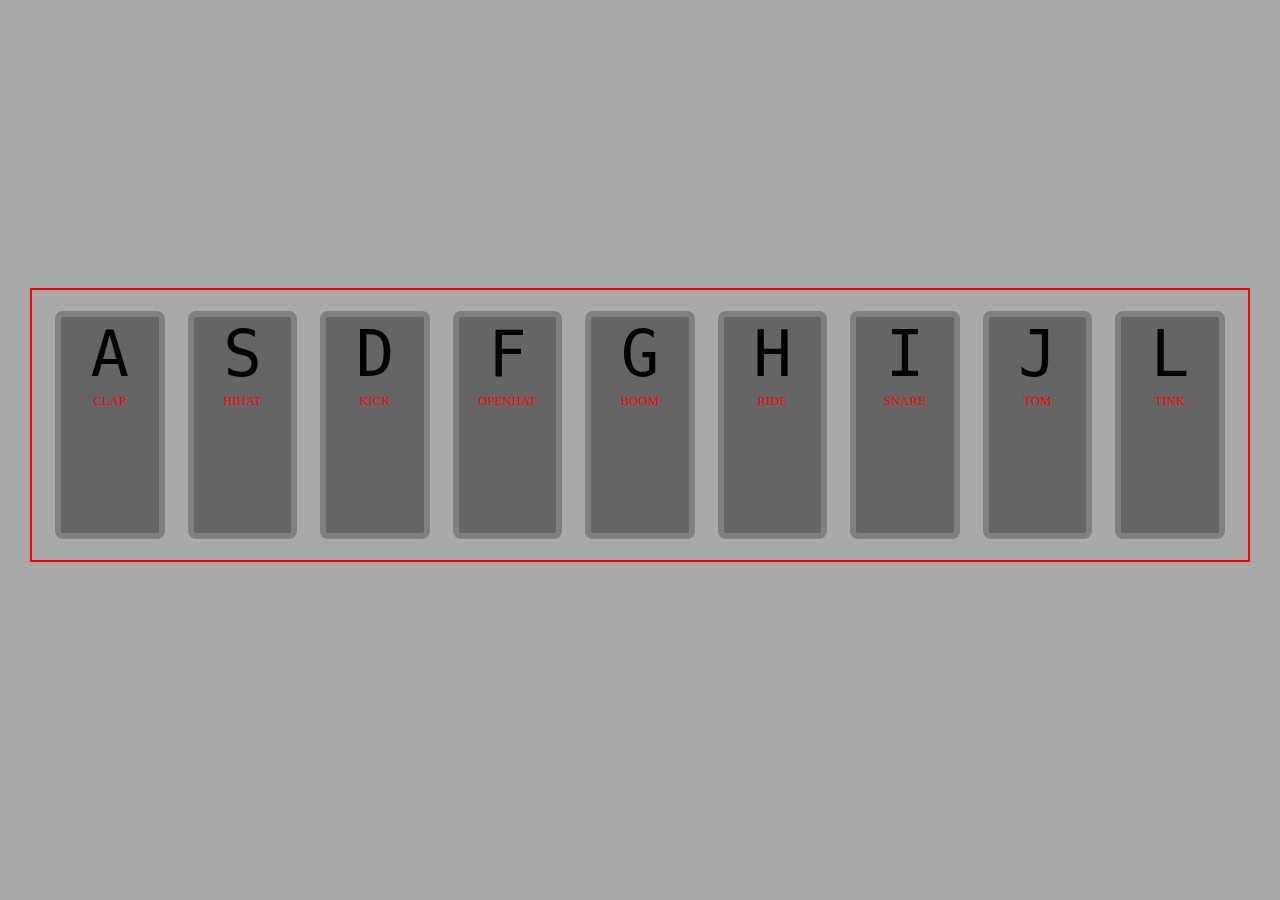
==== Drums/index.html @ 9c658da7 "Added files" ====
<!DOCTYPE html>
<html lang="en">
    <head>
        <meta charset="UTF-8">
        <meta name="viewport" content="widths=device-width, initial-scale=1.0">
        <title>Document</title>
        <link rel="stylesheet" href="index.css">
    </head>
    <body>
        <div class="keys">
            <div class="key" data-key="65">
                <kbd>A</kbd>
              <span>Clap</span>
            </div>
            <div class="key" data-key="83">
                <kbd>S</kbd>
                <span>HIhat</span>
            </div>
            <div class="key" data-key="68">
                <kbd>D</kbd>
                <span>Kick</span>
            </div>
            <div class="key" data-key="70">
                <kbd>F</kbd>
                <span>OPENHAT</span>
            </div>
            <div class="key" data-key="71">
                <kbd>G</kbd>
                <span>BOOM</span>
            </div>
            <div class="key" data-key="72">
                <kbd>H</kbd>
                <span>RIDE</span>
            </div>
            <div class="key" data-key="73">
                <kbd>I</kbd>
                <span>SNARE</span>
            </div>
            <div class="key" data-key="74">
                <kbd>J</kbd>
                <span>TOM</span>
            </div>
            <div class="key" data-key="76">
                <kbd>L</kbd>
                <span>TINK</span>
            </div>
        </div>
    <audio data-key="65" src="./sounds/Clap-1.wav"></audio>
    <audio data-key="83" src="./sounds/Closed-Hi-Hat-1.wav"></audio>
    <audio data-key="68" src="./sounds/kick.wav"></audio>
    <audio data-key="70" src="./sounds/openhat.wav"></audio>
    <audio data-key="71" src="./sounds/ride.wav"></audio>
    <audio data-key="72" src="./sounds/E-Mu-Proteus-FX-Wacky-Snare.wav"></audio>
    <audio data-key="73" src="./sounds/Bounce.wav"></audio>
    <audio data-key="674" src="./sounds/Electronic-Tom-1.wav"></audio>
    <audio data-key="76" src="./sounds/Explosion+1.wav"></audio>
    <script src="index.js"></script>
</body>
</html>
---- Drums/index.css ----
*
{
    margin: 0px;
    padding: 0px;
}

body
{
    height: 50vw;
    width: 100vw;
    background-color:darkgray;
    background-size: 100% 100%;
}
.keys
{
    width: 95%;
    position: relative;
    top: 32vh;
    height: 30vh;
    display: flex;
    margin: 0 auto;
    border: 2px solid red;
    justify-content: space-evenly;
    align-items: center;
}
.key
{
 border-radius: 0.5rem;   
 border: 0.4rem solid gray;
height: 80%;
width: 8%;
text-align: center;
background-color: rgba(0,0,0,0.4);
transition: all 0.07s ease;
}
kbd
{
  display: block;
  font-size: 4rem;
}
span
{
    font-size: 0.8rem;
    color: red;
    text-transform: uppercase;
}
.playing
{
    transform: scale(1.1);
    border-color: #ffc600;
    box-shadow: 0 0 1rem #ffc600;
}
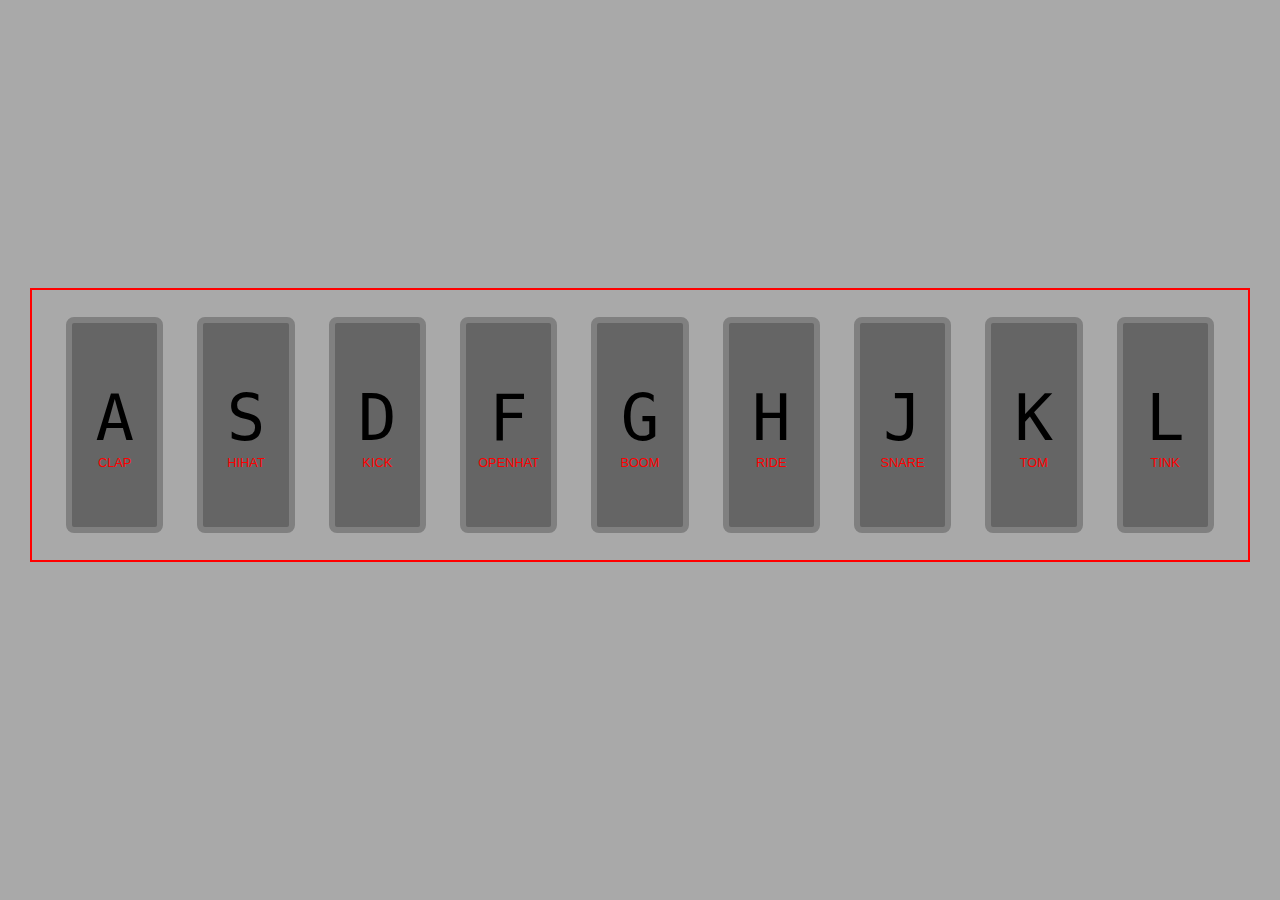
==== commit 3f986be9: "Added Drums" ====
--- a/Drums/index.html
+++ b/Drums/index.html
@@ -8,43 +8,43 @@
     </head>
     <body>
         <div class="keys">
-            <div class="key" data-key="65">
+            <button data-key="65" class="key" onclick="myFunction(65)">
                 <kbd>A</kbd>
-              <span>Clap</span>
-            </div>
-            <div class="key" data-key="83">
+                <span class="sound">clap</span>
+            </button>
+            <button data-key="83" class="key" onclick="myFunction(83)">
                 <kbd>S</kbd>
-                <span>HIhat</span>
-            </div>
-            <div class="key" data-key="68">
+                <span class="sound">hihat</span>
+            </button>
+            <button data-key="68" class="key" onclick="myFunction(68)">
                 <kbd>D</kbd>
-                <span>Kick</span>
-            </div>
-            <div class="key" data-key="70">
+                <span class="sound">kick</span>
+            </button>
+            <button data-key="70" class="key" onclick="myFunction(70)">
                 <kbd>F</kbd>
-                <span>OPENHAT</span>
-            </div>
-            <div class="key" data-key="71">
+                <span class="sound">openhat</span>
+            </button>
+            <button data-key="71" class="key" onclick="myFunction(71)">
                 <kbd>G</kbd>
-                <span>BOOM</span>
-            </div>
-            <div class="key" data-key="72">
+                <span class="sound">boom</span>
+            </button>
+            <button data-key="72" class="key" onclick="myFunction(72)">
                 <kbd>H</kbd>
-                <span>RIDE</span>
-            </div>
-            <div class="key" data-key="73">
-                <kbd>I</kbd>
-                <span>SNARE</span>
-            </div>
-            <div class="key" data-key="74">
+                <span class="sound">ride</span>
+            </button>
+            <button data-key="74" class="key" onclick="myFunction(74)">
                 <kbd>J</kbd>
-                <span>TOM</span>
-            </div>
-            <div class="key" data-key="76">
+                <span class="sound">snare</span>
+            </button>
+            <button data-key="75" class="key" onclick="myFunction(75)">
+                <kbd>K</kbd>
+                <span class="sound">tom</span>
+            </button>
+            <button data-key="76" class="key" onclick="myFunction(76)">
                 <kbd>L</kbd>
-                <span>TINK</span>
-            </div>
-        </div>
+                <span class="sound">tink</span>
+            </button>
+        </div> 
     <audio data-key="65" src="./sounds/Clap-1.wav"></audio>
     <audio data-key="83" src="./sounds/Closed-Hi-Hat-1.wav"></audio>
     <audio data-key="68" src="./sounds/kick.wav"></audio>
